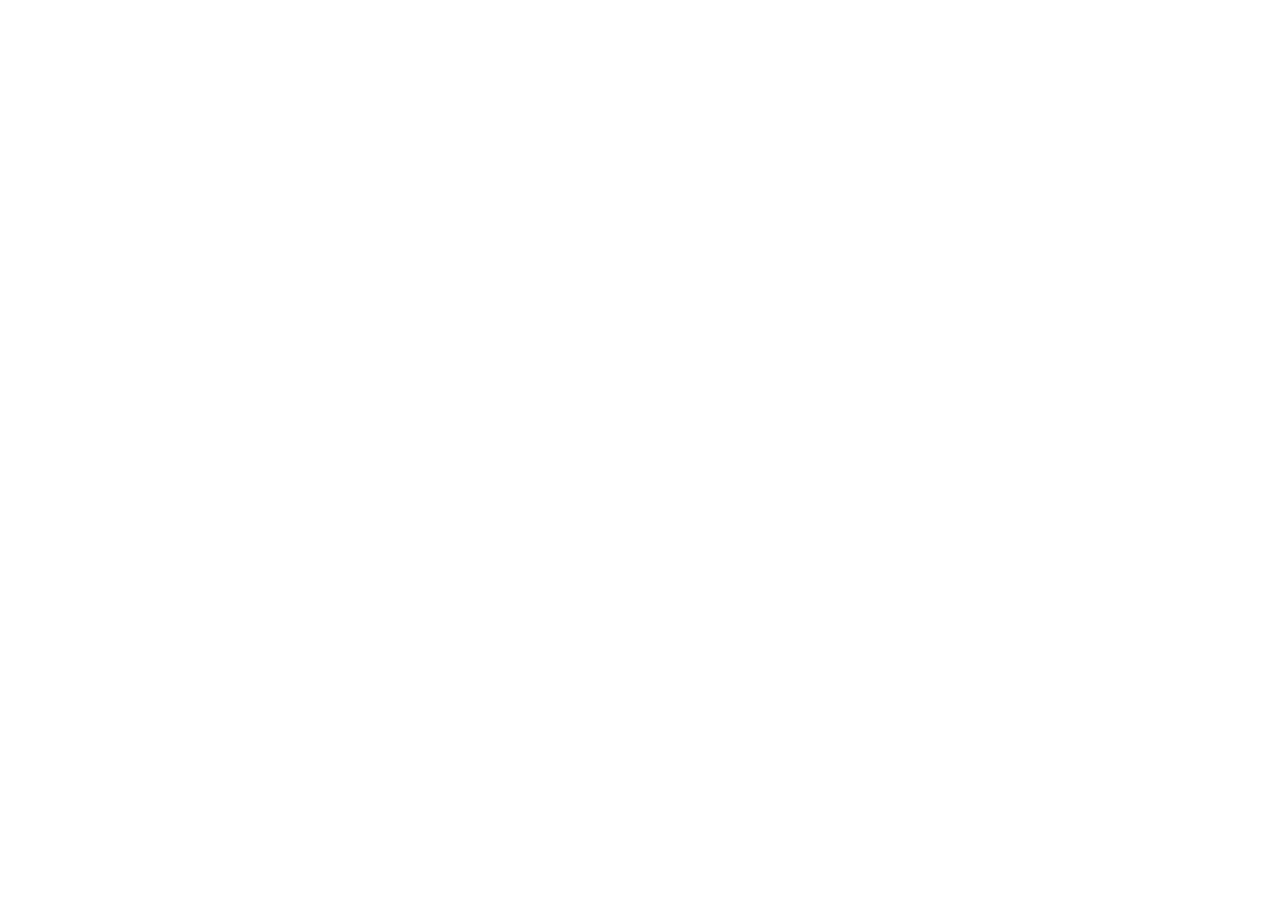
==== index.html @ ec7f998d "Criei a página principal" ====
<!DOCTYPE html>
<html lang="pt-br">
<head>
    <meta charset="UTF-8">
    <meta name="viewport" content="width=device-width, initial-scale=1.0">
    <link rel="shortcut icon" href="favicon.ico" type="image/x-icon">
    <title>Projeto Redes Sociais</title>
</head>
<body>
    
</body>
</html>
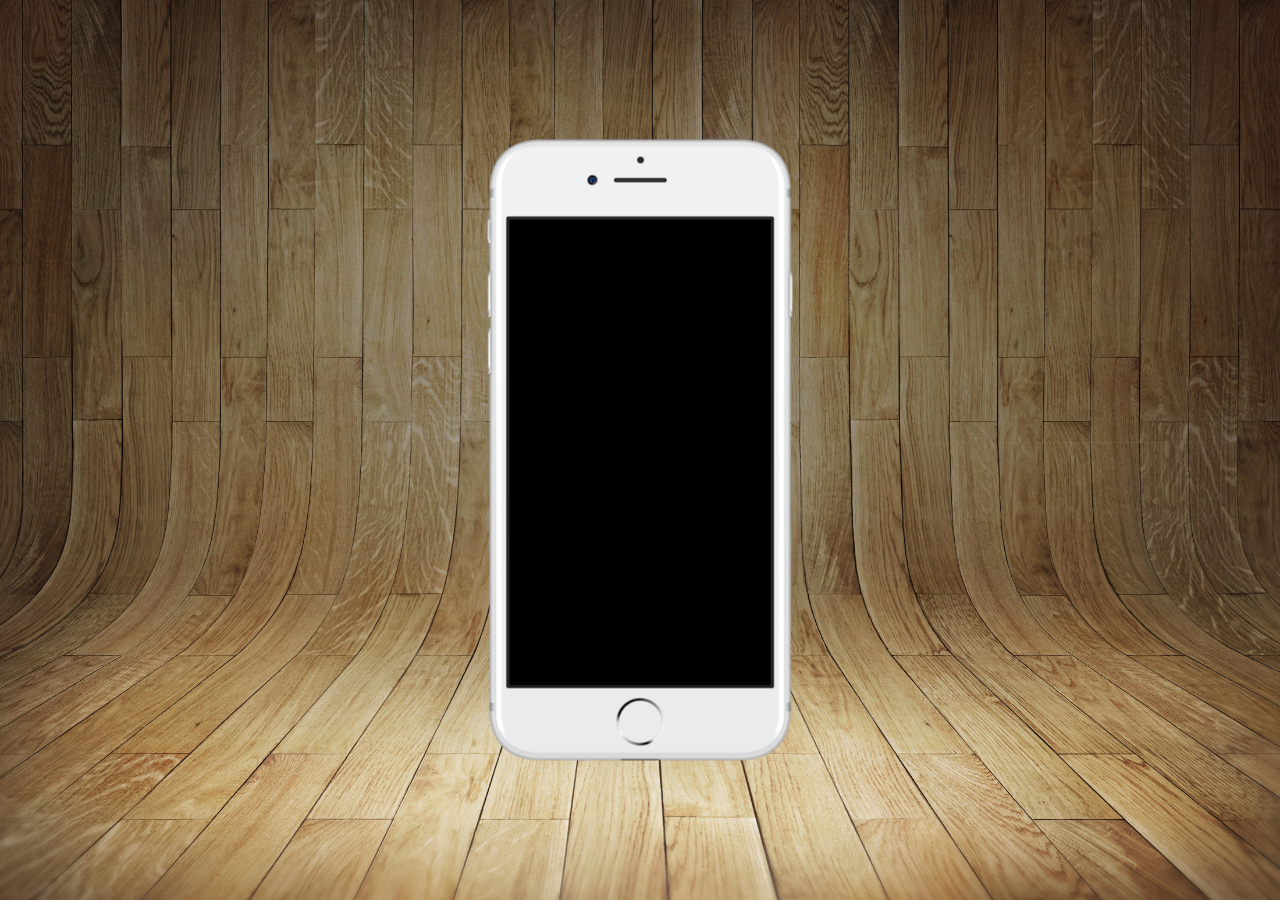
==== commit 6f9e9e9c: "Atualizei o projeto" ====
--- a/index.html
+++ b/index.html
@@ -4,9 +4,17 @@
     <meta charset="UTF-8">
     <meta name="viewport" content="width=device-width, initial-scale=1.0">
     <link rel="shortcut icon" href="favicon.ico" type="image/x-icon">
+    <link rel="stylesheet" href="estilos/style.css">
     <title>Projeto Redes Sociais</title>
 </head>
 <body>
-    
+    <main>
+        <section id="telefone">
+
+        </section>
+        <section id="redes sociais">
+
+        </section>
+    </main>
 </body>
 </html>
--- a/estilos/style.css
+++ b/estilos/style.css
@@ -0,0 +1,34 @@
+@charset "UTF-8";
+
+*{
+    margin: 0px;
+    padding: 0px;
+    font-family: Arial, Helvetica, sans-serif;
+}
+
+html, body{
+    height: 100vh;
+    width: 100vw;
+    background-color: black;
+}
+body{
+    background: url('../imagens/fundo-madeira.jpg') no-repeat top center;
+    background-size: cover;
+    background-attachment: fixed;
+}
+
+main{
+    position: relative;
+    height: 100vh;  
+}
+
+section#telefone{
+     position: absolute;
+     top: 50%;
+     left: 50%;
+     transform: translate(-50%,-50%);
+     height: 627px;
+     width: 311px;
+     background: url('../imagens/frame-iphone.png') no-repeat;
+}
+
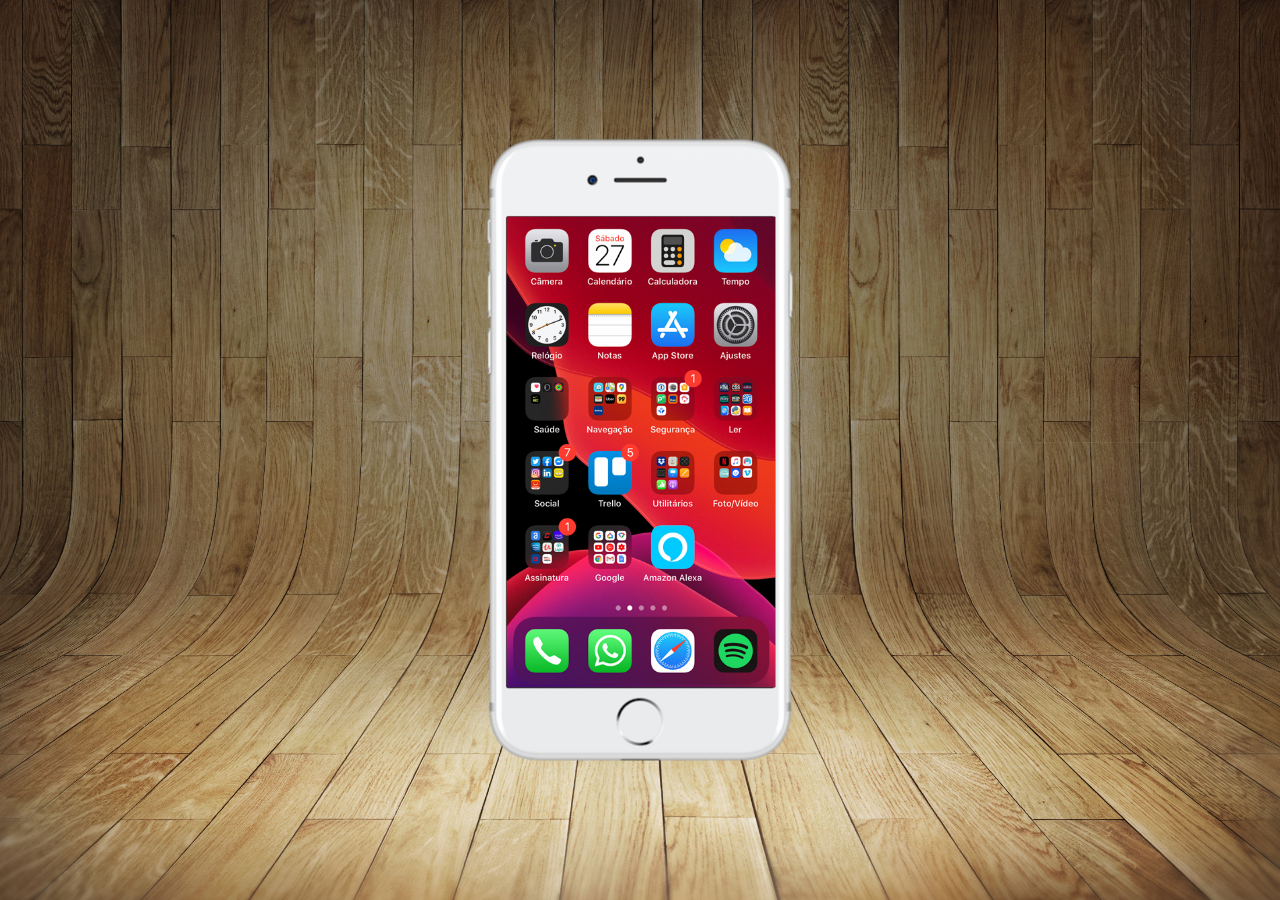
==== commit 1a9791a8: "Criei a tela home" ====
--- a/index.html
+++ b/index.html
@@ -10,11 +10,11 @@
 <body>
     <main>
         <section id="telefone">
-
+            <iframe src="home.html" name="tela" id="tela" frameborder="0"></iframe>
         </section>
-        <section id="redes sociais">
-
-        </section>
+        <section id="redes sociais">    
+ 
+        </section>  
     </main>
 </body>
 </html>
--- a/estilos/style.css
+++ b/estilos/style.css
@@ -32,3 +32,11 @@
      background: url('../imagens/frame-iphone.png') no-repeat;
 }
 
+iframe#tela{
+    position: relative;
+    top: 80px;
+    left: 22px;
+    width: 269px;
+    height: 471px;
+}
+
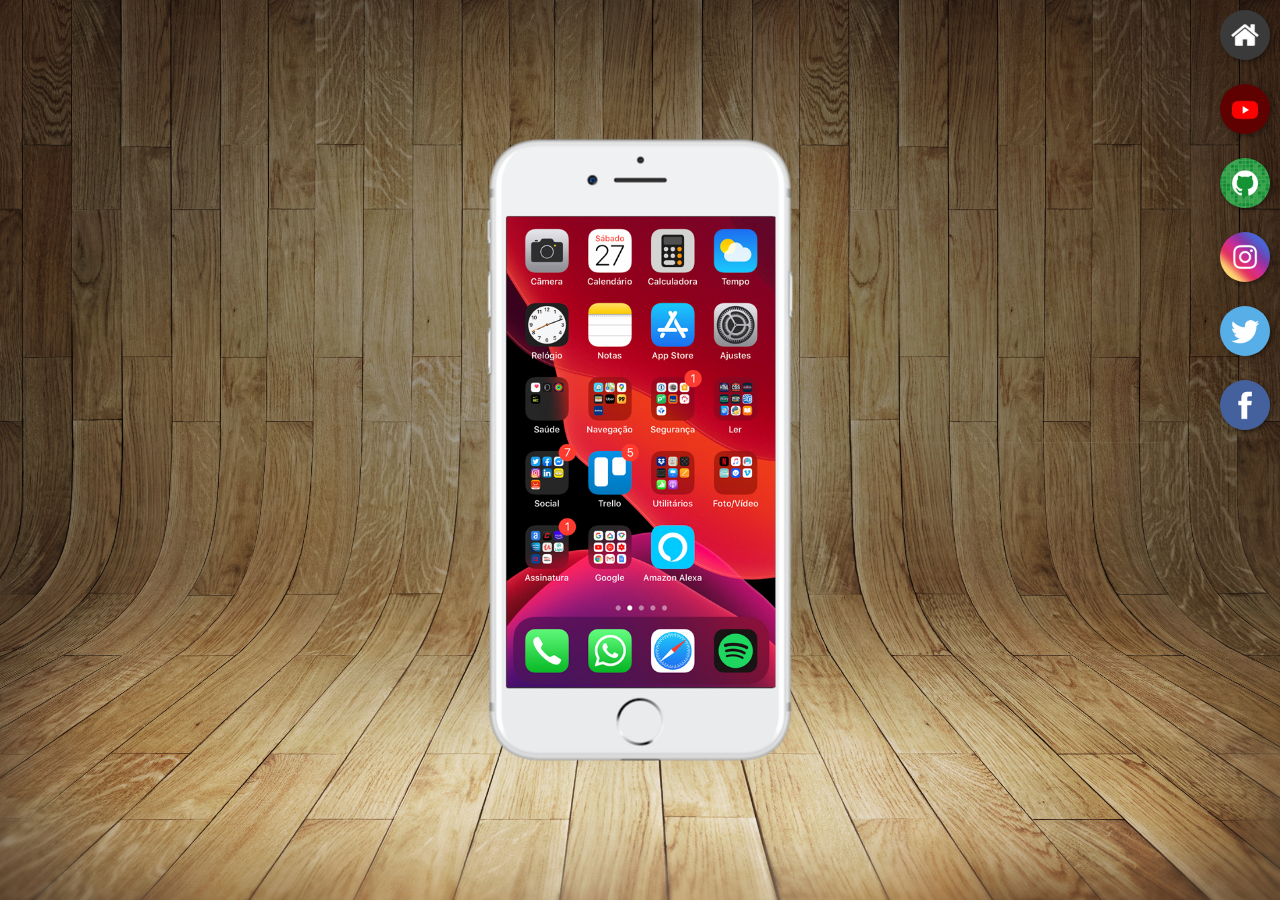
==== commit 7d3c6124: "Criei botões na lateral" ====
--- a/index.html
+++ b/index.html
@@ -10,10 +10,18 @@
 <body>
     <main>
         <section id="telefone">
-            <iframe src="home.html" name="tela" id="tela" frameborder="0"></iframe>
+            <iframe src="home.html" name="tela" id="tela" frameborder="0">
+                Seu navegador não é compatível com isso
+            </iframe>
+                
         </section>
-        <section id="redes sociais">    
- 
+        <section id="redes_sociais">    
+            <a href="" target="tela"><img src="imagens/logo-home.jpg" alt="Home"></a> <br>
+            <a href="" target="tela"><img src="imagens/logo-youtube.jpg" alt="Youtube"></a> <br>
+            <a href="" target="tela"><img src="imagens/logo-github.jpg" alt="GitHub"></a> <br>
+            <a href="" target="tela"><img src="imagens/logo-instagram.jpg" alt="Instagram"></a> <br>
+            <a href="" target="tela"><img src="imagens/logo-twitter.jpg" alt="Twitter"></a> <br>
+            <a href="" target=""><img src="imagens/logo-facebook.jpg" alt="Facebook"></a>
         </section>  
     </main>
 </body>
--- a/estilos/style.css
+++ b/estilos/style.css
@@ -40,3 +40,21 @@
     height: 471px;
 }
 
+section#redes_sociais{
+    text-align: right;
+}
+
+section#redes_sociais img{
+    width: 50px;
+    margin: 10px;
+    border-radius: 50%;
+    box-shadow: 2px 2px 5px rgba(0,0,0,0.400);
+    box-sizing: border-box;
+}
+
+section#redes_sociais img:hover{
+    border: 2px solid rgba(255, 255, 255, 0.637);
+    transform: translate(-3px, -3px);
+    box-shadow: 5px 5px 10px rgba(0,0,0,0.623);
+    transition: transform .3s, border 1s;
+}
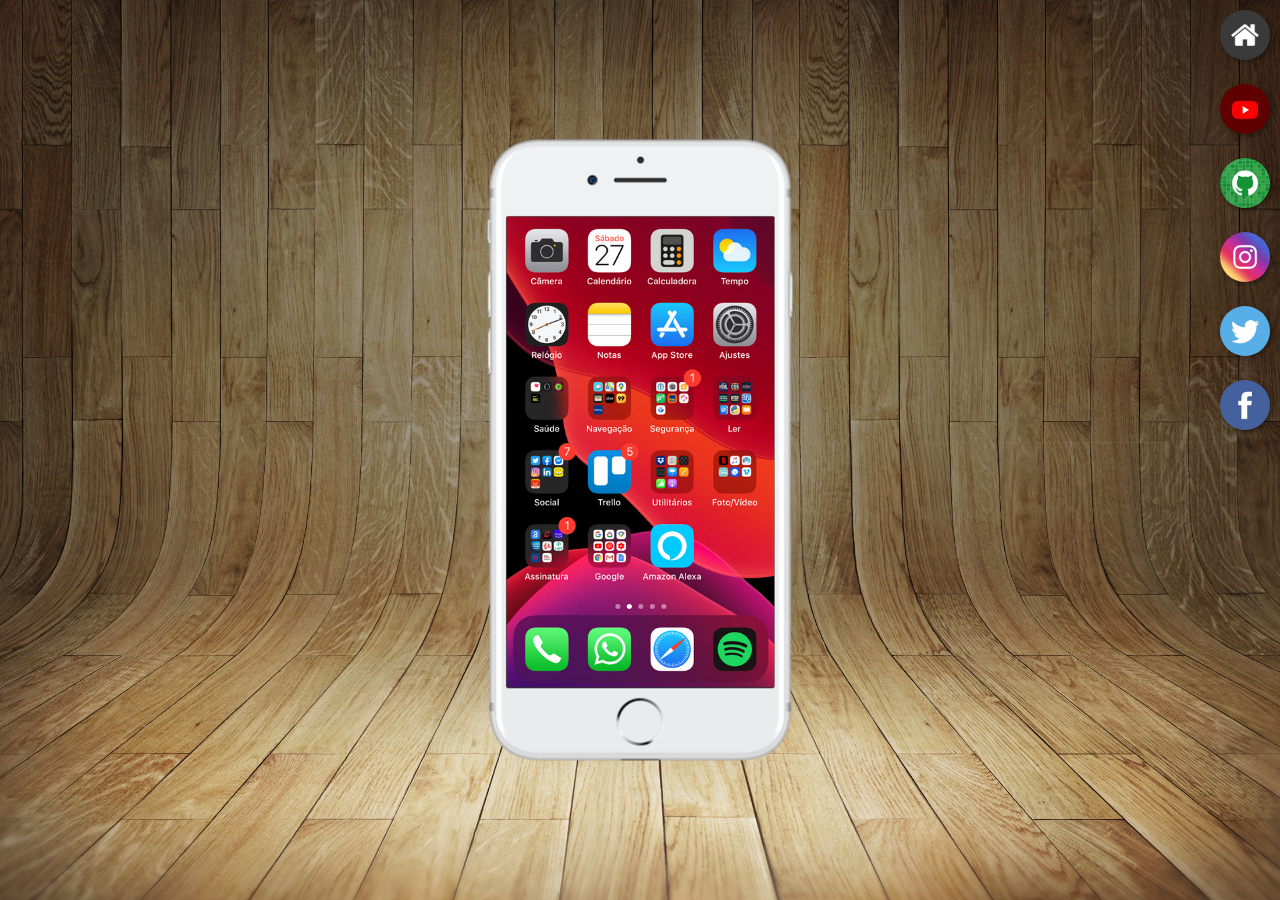
==== commit 7d874131: "Atualizei o projeto" ====
--- a/index.html
+++ b/index.html
@@ -16,12 +16,12 @@
                 
         </section>
         <section id="redes_sociais">    
-            <a href="" target="tela"><img src="imagens/logo-home.jpg" alt="Home"></a> <br>
-            <a href="" target="tela"><img src="imagens/logo-youtube.jpg" alt="Youtube"></a> <br>
-            <a href="" target="tela"><img src="imagens/logo-github.jpg" alt="GitHub"></a> <br>
-            <a href="" target="tela"><img src="imagens/logo-instagram.jpg" alt="Instagram"></a> <br>
-            <a href="" target="tela"><img src="imagens/logo-twitter.jpg" alt="Twitter"></a> <br>
-            <a href="" target=""><img src="imagens/logo-facebook.jpg" alt="Facebook"></a>
+            <a href="home.html" target="tela"><img src="imagens/logo-home.jpg" alt="Home"></a> <br>
+            <a href="youtube.html" target="tela"><img src="imagens/logo-youtube.jpg" alt="Youtube"></a> <br>
+            <a href="github.html" target="tela"><img src="imagens/logo-github.jpg" alt="GitHub"></a> <br>
+            <a href="instagram.html" target="tela"><img src="imagens/logo-instagram.jpg" alt="Instagram"></a> <br>
+            <a href="twitter.html" target="tela"><img src="imagens/logo-twitter.jpg" alt="Twitter"></a> <br>
+            <a href="facebook.html" target="tela"><img src="imagens/logo-facebook.jpg" alt="Facebook"></a>
         </section>  
     </main>
 </body>
--- a/estilos/style.css
+++ b/estilos/style.css
@@ -36,7 +36,7 @@
     position: relative;
     top: 80px;
     left: 22px;
-    width: 269px;
+    width: 268px;
     height: 471px;
 }
 
